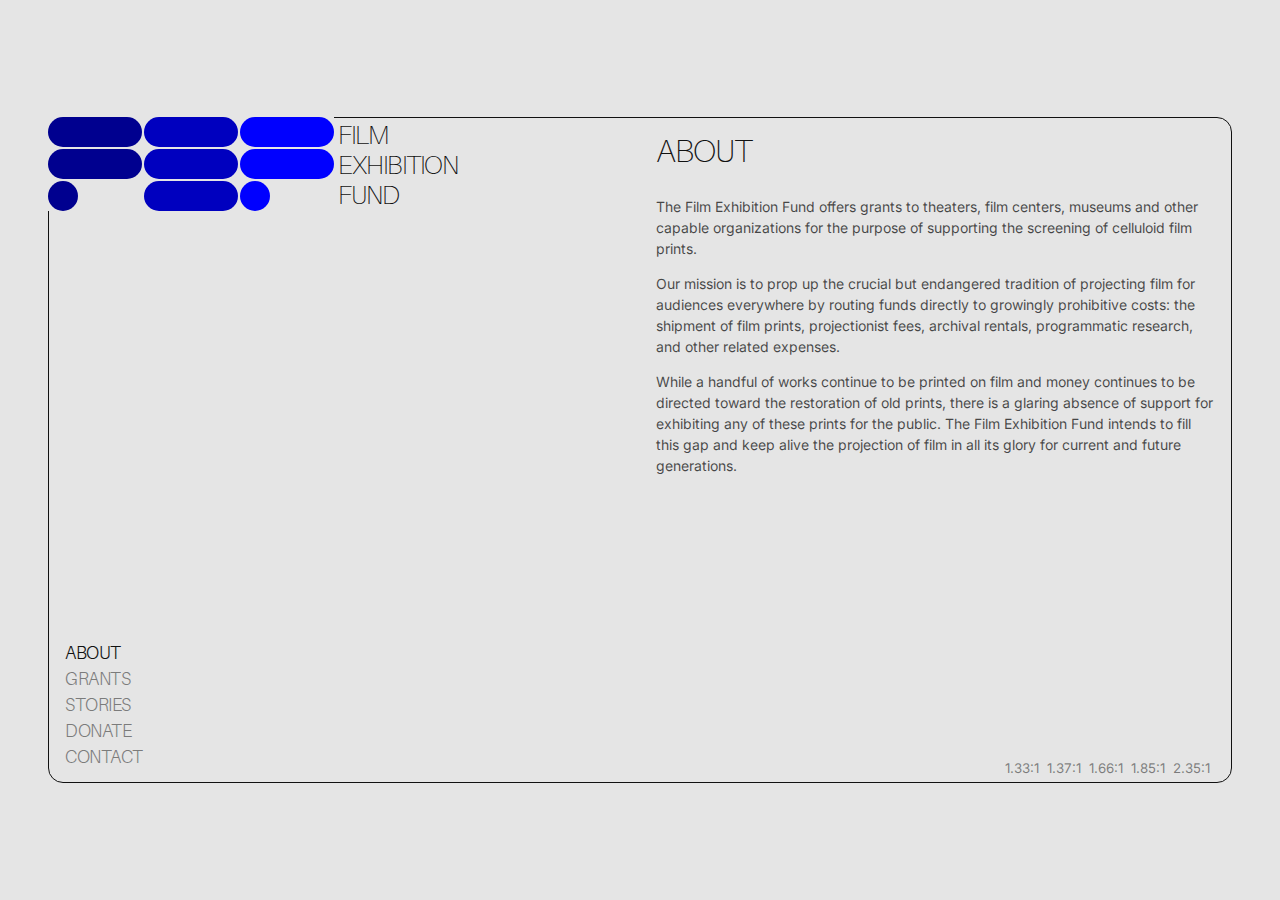
==== src/about.html @ f3bd6668 "init commit" ====
<!DOCTYPE html>
<html>
<head>
  <meta charset='utf-8'>
  <meta http-equiv='X-UA-Compatible' content='IE=edge'>
  <title>ABOUT | Film Exhibition Fund</title>
  <meta name='viewport' content='width=device-width, initial-scale=1, maximum-scale=1.0, user-scalable=no'>
  <link rel='stylesheet' type='text/css' media='screen' href='styles.css'>
  <script src='main.js'></script>
</head>
<body>
  <div class="container" id="ar-target">
    <div class="frame">
      <a class="header" href="./index.html">
        <div class="logo">
          <img src="./assets/logo-h-9x.svg" />
        </div>
        <h1>
          <span>FILM&nbsp;</span>
          <span>EXHIBITION&nbsp;</span>
          <span>FUND</span>
        </h1>
      </a>
      <div role="button" class="menu-toggle" onclick="toggleMenu()">=</div>
      <div class="nav-menu">
        <div role="button" class="menu-toggle close" onclick="toggleMenu()">×</div>
        <a href="./about.html" class="active">ABOUT</a>
        <a href="./grants.html">GRANTS</a>
        <a href="./stories.html">STORIES</a>
        <a href="./donate.html">DONATE</a>
        <a href="./contact.html">CONTACT</a>
      </div>
      <div class="content">
        <h2>ABOUT</h2>
        <div class="body">
          <p>
            The Film Exhibition Fund offers grants to theaters, film centers, museums and other capable organizations for the
            purpose of supporting the screening of celluloid film prints.  
          </p>
          <p>
            Our mission is to prop up the crucial but endangered tradition of projecting film for audiences everywhere by routing
            funds directly to growingly prohibitive costs: the shipment of film prints, projectionist fees, archival rentals,
            programmatic research, and other related expenses.
          </p>
          <p>
            While a handful of works continue to be printed on film and money continues to be directed toward the restoration of
            old prints, there is a glaring absence of support for exhibiting any of these prints for the public. The Film
            Exhibition Fund intends to fill this gap and keep alive the projection of film in all its glory for current and future
            generations.
          </p>
        </div>
      </div>
      <div class="ar-menu desktop">
        <button onclick="changeAspectRatio(this.dataset.ar)" data-ar="133">1.33:1</button>
        <button onclick="changeAspectRatio(this.dataset.ar)" data-ar="137">1.37:1</button>
        <button onclick="changeAspectRatio(this.dataset.ar)" data-ar="166">1.66:1</button>
        <button onclick="changeAspectRatio(this.dataset.ar)" data-ar="185">1.85:1</button>
        <button onclick="changeAspectRatio(this.dataset.ar)" data-ar="235">2.35:1</button>
      </div>
    </div>
  </div>
</body>
</html>
---- src/styles.css ----
@import url("https://fonts.googleapis.com/css2?family=Inter:wght@100..400&display=block");
:root {
  --bg: #e5e5e5;
  --fg: #111;
  --fg50: rgba(17, 17, 17, 0.5);
  --fg75: rgba(17, 17, 17, 0.75);
}

@media (prefers-color-scheme: dark) {
  :root {
    --bg: #111;
    --fg: #e5e5e5;
    --fg50: rgba(229, 229, 229, 0.5);
    --fg75: rgba(229, 229, 229, 0.75);
  }
}
@font-face {
  font-family: "Aileron";
  font-weight: 300;
  src: url("./assets/fonts/Aileron-Light.otf") format("opentype");
}
@font-face {
  font-family: "Aileron";
  font-weight: 300;
  font-style: italic;
  src: url("./assets/fonts/Aileron-LightItalic.otf") format("opentype");
}
@font-face {
  font-family: "Aileron";
  font-weight: 200;
  src: url("./assets/fonts/Aileron-Thin.otf") format("opentype");
}
@font-face {
  font-family: "Aileron";
  font-weight: 200;
  font-style: italic;
  src: url("./assets/fonts/Aileron-ThinItalic.otf") format("opentype");
}
@font-face {
  font-family: "Compagnon";
  font-weight: 400;
  font-style: italic;
  src: url("./assets/fonts/Compagnon-Italic.woff2") format("woff2");
}
@font-face {
  font-family: "Compagnon";
  font-weight: 300;
  font-style: normal;
  src: url("./assets/fonts/Compagnon-Light.woff2") format("woff2");
}
@font-face {
  font-family: "Compagnon";
  font-weight: 400;
  font-style: normal;
  src: url("./assets/fonts/Compagnon-Roman.woff2") format("woff2");
}
* {
  box-sizing: border-box;
  font-feature-settings: "cv10";
}

html, body {
  margin: 0px;
  padding: 0px;
  font-family: "Inter", sans-serif;
  overscroll-behavior: none;
}

body {
  background-color: var(--bg);
  min-height: 100vh;
  overflow: hidden;
  display: grid;
}
@media (max-width: 768px) {
  body {
    overflow: unset;
  }
}

.container {
  place-self: center center;
  width: calc(100vw - 96px);
  height: calc((100vw - 96px) / 1.7777777778);
  transition: width 0.4s ease-in-out, height 0.4s ease-in-out;
}
@media (min-aspect-ratio: 16/9) {
  .container {
    width: calc((100vh - 96px) * 1.7777777778);
    height: calc(100vh - 96px);
  }
}
.container.ar-133 {
  width: calc(100vw - 96px);
  height: calc((100vw - 96px) / 1.333);
}
@media (min-aspect-ratio: 1333/1000) {
  .container.ar-133 {
    width: calc((100vh - 96px) * 1.333);
    height: calc(100vh - 96px);
  }
}
.container.ar-133 [data-ar="133"] {
  color: var(--fg);
}
.container.ar-137 {
  width: calc(100vw - 96px);
  height: calc((100vw - 96px) / 1.375);
}
@media (min-aspect-ratio: 1375/1000) {
  .container.ar-137 {
    width: calc((100vh - 96px) * 1.375);
    height: calc(100vh - 96px);
  }
}
.container.ar-137 [data-ar="137"] {
  color: var(--fg);
}
.container.ar-166 {
  width: calc(100vw - 96px);
  height: calc((100vw - 96px) / 1.666);
}
@media (min-aspect-ratio: 1666/1000) {
  .container.ar-166 {
    width: calc((100vh - 96px) * 1.666);
    height: calc(100vh - 96px);
  }
}
.container.ar-166 [data-ar="166"] {
  color: var(--fg);
}
.container.ar-185 {
  width: calc(100vw - 96px);
  height: calc((100vw - 96px) / 1.85);
}
@media (min-aspect-ratio: 1850/1000) {
  .container.ar-185 {
    width: calc((100vh - 96px) * 1.85);
    height: calc(100vh - 96px);
  }
}
.container.ar-185 [data-ar="185"] {
  color: var(--fg);
}
.container.ar-235 {
  width: calc(100vw - 96px);
  height: calc((100vw - 96px) / 2.35);
}
@media (min-aspect-ratio: 2350/1000) {
  .container.ar-235 {
    width: calc((100vh - 96px) * 2.35);
    height: calc(100vh - 96px);
  }
}
.container.ar-235 [data-ar="235"] {
  color: var(--fg);
}
@media (max-width: 768px) {
  .container {
    display: grid;
    width: 100vw !important;
    height: unset !important;
    min-height: 100vh !important;
    padding: 24px;
  }
}

.frame {
  border-radius: 15px;
  border: 1px solid var(--fg);
  height: 100%;
  display: grid;
  grid-template-columns: 1fr 1fr;
  grid-template-rows: 1fr auto;
}

.header {
  grid-area: 1/1/end/1;
  position: relative;
  top: -1px;
  left: -1px;
  display: flex;
  align-items: center;
  place-self: start;
  text-decoration: none;
  flex-wrap: wrap;
  max-width: 450px;
}
.header h1 {
  margin-left: 4px;
  display: flex;
  flex-basis: 150px;
  flex-grow: 1;
  flex-wrap: wrap;
  max-width: 280px;
  justify-content: space-between;
}
@media (max-width: 768px) {
  .header {
    grid-area: 1/1/1/1;
    max-width: 216px;
  }
}

.logo {
  width: fit-content;
  background-color: var(--bg);
  display: inline-block;
  height: 94px;
  margin-bottom: 2px;
}
@media (max-width: 768px) {
  .logo {
    height: 72px;
  }
  .logo > img {
    width: 216px;
  }
}

h1, h2 {
  margin: 0px;
  font-family: "Aileron", sans-serif;
  display: inline-block;
  color: var(--fg);
  font-size: 26px;
  line-height: 30px;
  font-weight: 200;
  letter-spacing: -1px;
}
@media (max-width: 768px) {
  h1, h2 {
    font-size: 20px;
    line-height: 24px;
    font-weight: 200;
    letter-spacing: -1px;
  }
}

.ar-menu {
  grid-area: 2/1/end/end;
  place-self: end end;
  display: flex;
  flex-direction: row;
  padding: 4px;
  margin-right: 15px;
}
.ar-menu button {
  margin-inline-start: 4px;
  padding: 2px;
  background: none;
  border: none;
  outline: none;
  cursor: pointer;
  color: var(--fg50);
  transition: color 0.2s ease-in-out;
  font-family: "Inter", sans-serif;
}
.ar-menu button:hover {
  color: var(--fg75);
}

.menu-toggle {
  display: none;
}
@media (max-width: 768px) {
  .menu-toggle {
    appearance: none;
    display: block;
    font-size: 40px;
    line-height: 0.5;
    font-weight: 100;
    color: var(--fg);
    place-self: start end;
    margin: 8px;
    grid-area: 1/1/end/end;
  }
}

.nav-menu {
  grid-area: 1/1/end/end;
  place-self: end start;
  display: flex;
  flex-direction: column;
  margin: 16px;
}
.nav-menu a {
  color: var(--fg50);
  text-decoration: none;
  margin-block-start: 8px;
  font-family: "Aileron", sans-serif;
  font-size: 18px;
  line-height: 1;
  font-weight: 300;
  letter-spacing: -0.5px;
  transition: color 0.2s ease-in-out;
}
.nav-menu a:hover {
  color: var(--fg75);
}
.nav-menu a.active {
  color: var(--fg);
}
@media (max-width: 768px) {
  .nav-menu {
    display: flex;
    opacity: 0;
    z-index: -100;
    height: 0px;
    transition: height 0s, opacity 0.2s ease-in-out;
    overflow: hidden;
    margin: 0px;
  }
  .nav-menu.visible {
    opacity: 1;
    place-self: start start;
    background-color: var(--bg);
    z-index: 100;
    position: fixed;
    width: 100%;
    height: 100%;
    padding: 24px;
    padding-left: 48px;
    top: 0px;
    left: 0px;
  }
  .nav-menu.visible .close {
    place-self: end start;
    margin-bottom: 24px;
  }
}

.content {
  grid-area: 1/2/1/end;
  display: grid;
  padding: 16px;
  grid-template-rows: auto auto 1fr;
  overflow-y: scroll;
}
@media (max-width: 768px) {
  .content {
    grid-area: 2/1/end/end;
    margin-top: 24px;
  }
}

h2 {
  font-size: 32px;
  line-height: 1;
  font-weight: 200;
  letter-spacing: -1px;
}

.body {
  margin-top: 16px;
}
.body a {
  color: var(--fg);
  text-decoration: none;
}
.body a:hover {
  text-decoration: underline;
}

p {
  color: var(--fg75);
  font-family: "Inter", sans-serif;
  font-size: 14px;
  line-height: 1.5;
}

@media (max-width: 768px) {
  .desktop {
    display: none;
  }
}

/*# sourceMappingURL=styles.css.map */
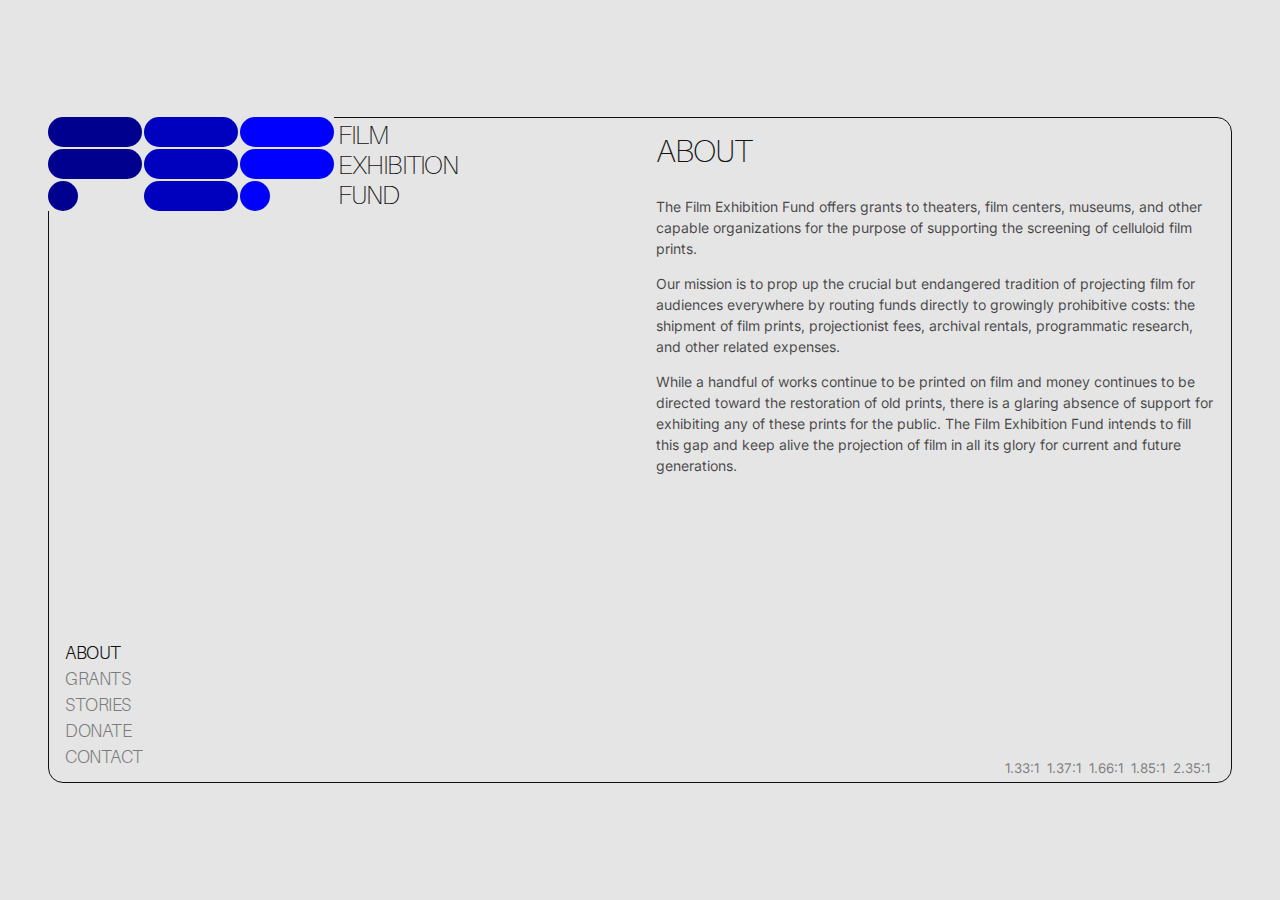
==== commit 838f0a36: "Update about.html" ====
--- a/src/about.html
+++ b/src/about.html
@@ -34,7 +34,7 @@
         <h2>ABOUT</h2>
         <div class="body">
           <p>
-            The Film Exhibition Fund offers grants to theaters, film centers, museums and other capable organizations for the
+            The Film Exhibition Fund offers grants to theaters, film centers, museums, and other capable organizations for the
             purpose of supporting the screening of celluloid film prints.  
           </p>
           <p>
@@ -60,4 +60,4 @@
     </div>
   </div>
 </body>
-</html>+</html>
